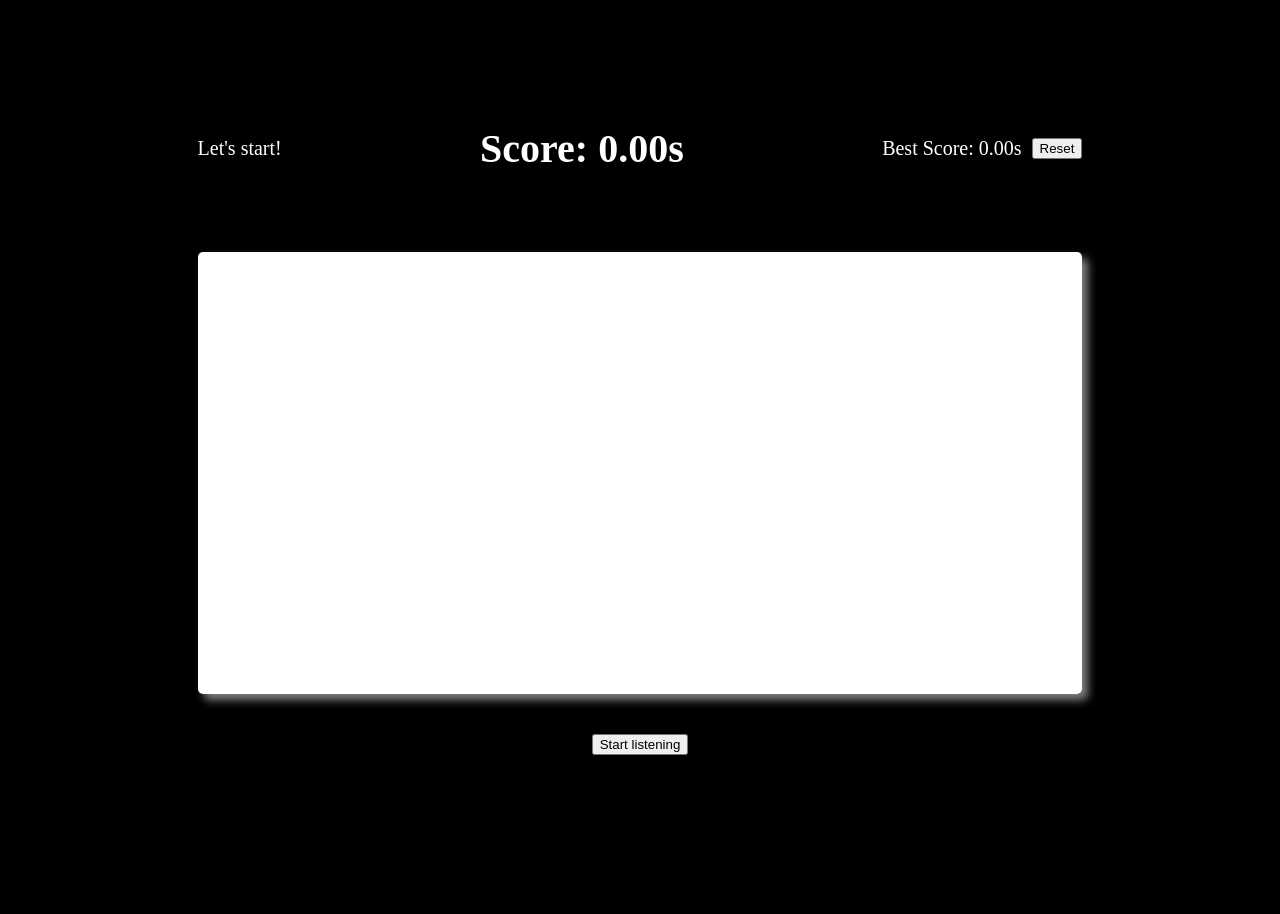
==== index.html @ be520471 "rename index file" ====
<html>
<head>
    <title>
        Visualizer
    </title>
    <meta name="viewport" content="width=device-width, initial-scale=1">
    <style>
        body {
            background: black;
            color: white;
            /* background: #f5f5f5; */
        }
        .main {
            display: flex;
            align-items: center;
            flex-direction: column;
            height: 100%;
            justify-content: center;
            margin-top: -30px;
            padding: 0 15%;
        }
        .header {
            display: flex;
            width: 100%;
            justify-content: center;
            align-items: center;
            padding: 0 30px;
            margin-bottom: 40px;
        }
        .current-score-wrapper {
            flex:1;
            text-align: center;
            font-size: 40px;
            font-weight: bold;
        }

        .high-score-wrapper {
            font-size: 20px;
            margin-right: 10px;
        }

        .alert {
            font-size: 20px;
        }

        .alert.show {
            display: block;
            font-size: 40px;
        }
        
        .canvas {
            width: 100%;
            height:50%;
            margin-bottom: 20px;
            border-radius: 5px;
            box-shadow: 6px 6px 8px 0 rgba(255, 255, 255, 0.5);
        }

        #start {
            margin-top: 20px;
        }
    </style>
</head>
<body>
    <div class="main">
        <div class="header">
            <p class="alert" id="alert-box">Let's start!</p>
            <p class="current-score-wrapper">Score: <span id="current-score">0.00s</span></p>
            <p class="high-score-wrapper">Best Score: <span id="high-score">0.00s</span></p>
            <button onclick="resetHighScore()">Reset</button>
        </div>
        <canvas class="canvas" ></canvas>
        <button id="start" onclick="startListening()">Start listening</button>
    </div>
    <script src="./visualize.js"></script>
</body>
</html>
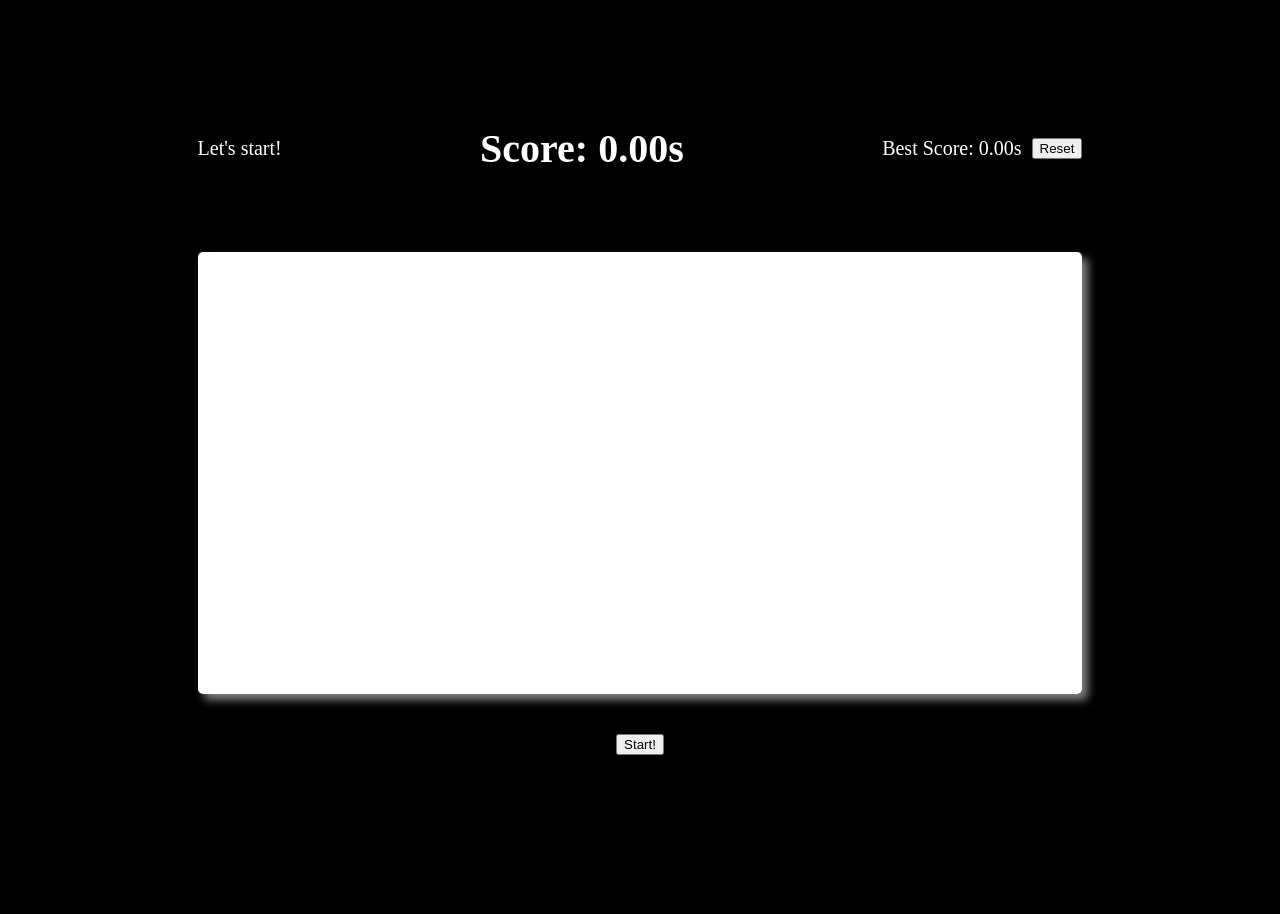
==== commit 94c77a80: "update page title, start button label" ====
--- a/index.html
+++ b/index.html
@@ -1,7 +1,7 @@
 <html>
 <head>
     <title>
-        Visualizer
+        Fluentist
     </title>
     <meta name="viewport" content="width=device-width, initial-scale=1">
     <style>
@@ -70,7 +70,7 @@
             <button onclick="resetHighScore()">Reset</button>
         </div>
         <canvas class="canvas" ></canvas>
-        <button id="start" onclick="startListening()">Start listening</button>
+        <button id="start" onclick="startListening()">Start!</button>
     </div>
     <script src="./visualize.js"></script>
 </body>
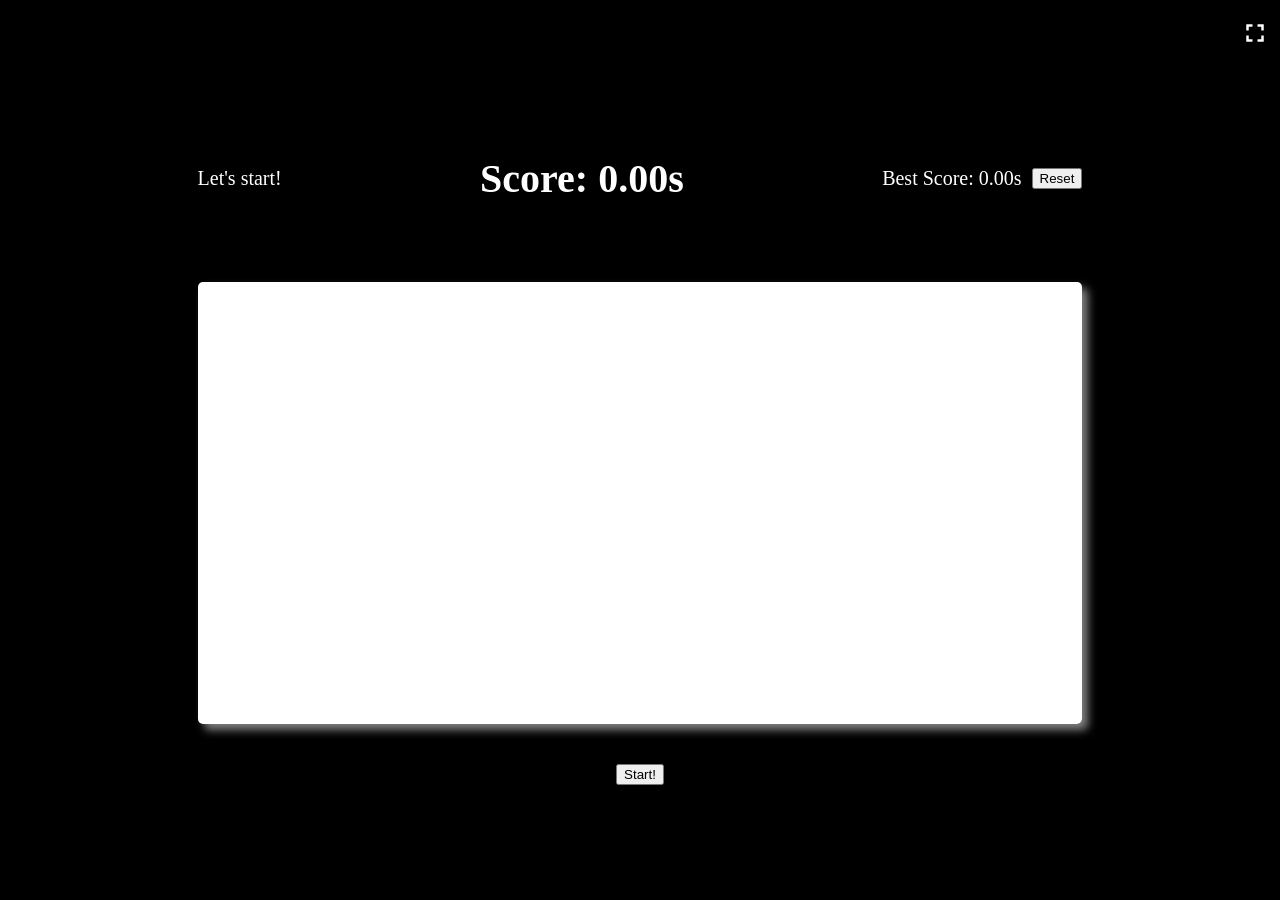
==== commit 24c6d74b: "add option to go full screen" ====
--- a/index.html
+++ b/index.html
@@ -4,11 +4,19 @@
         Fluentist
     </title>
     <meta name="viewport" content="width=device-width, initial-scale=1">
+    <link href="https://fonts.googleapis.com/icon?family=Material+Icons" rel="stylesheet">
     <style>
         body {
             background: black;
             color: white;
             /* background: #f5f5f5; */
+        }
+        #fullscreen-button {
+            cursor: pointer;
+            margin: 10px;
+            position: fixed;
+            right: 0;
+            font-size: 30px;
         }
         .main {
             display: flex;
@@ -16,7 +24,6 @@
             flex-direction: column;
             height: 100%;
             justify-content: center;
-            margin-top: -30px;
             padding: 0 15%;
         }
         .header {
@@ -62,6 +69,7 @@
     </style>
 </head>
 <body>
+    <i class="material-icons" id="fullscreen-button" onclick="toggleFullScreen()">fullscreen</i>
     <div class="main">
         <div class="header">
             <p class="alert" id="alert-box">Let's start!</p>
@@ -73,5 +81,6 @@
         <button id="start" onclick="startListening()">Start!</button>
     </div>
     <script src="./visualize.js"></script>
+    <script src="./fullscreen.js"></script>
 </body>
 </html>
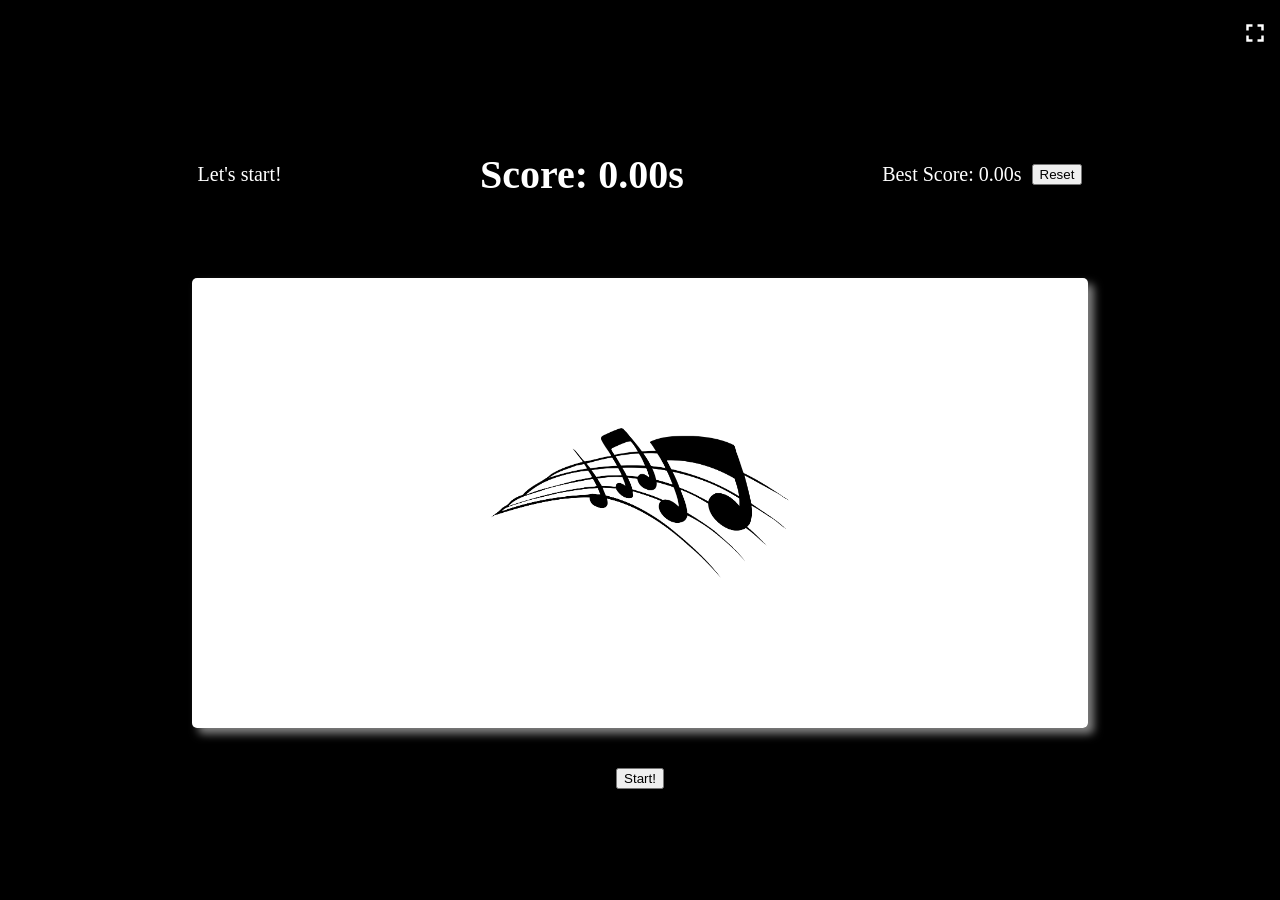
==== commit 9102ca70: "add placeholder for canvas" ====
--- a/index.html
+++ b/index.html
@@ -4,6 +4,7 @@
         Fluentist
     </title>
     <meta name="viewport" content="width=device-width, initial-scale=1">
+    <link rel="shortcut icon" href="favicon.ico" />
     <link href="https://fonts.googleapis.com/icon?family=Material+Icons" rel="stylesheet">
     <style>
         body {
@@ -56,8 +57,6 @@
         }
         
         .canvas {
-            width: 100%;
-            height:50%;
             margin-bottom: 20px;
             border-radius: 5px;
             box-shadow: 6px 6px 8px 0 rgba(255, 255, 255, 0.5);
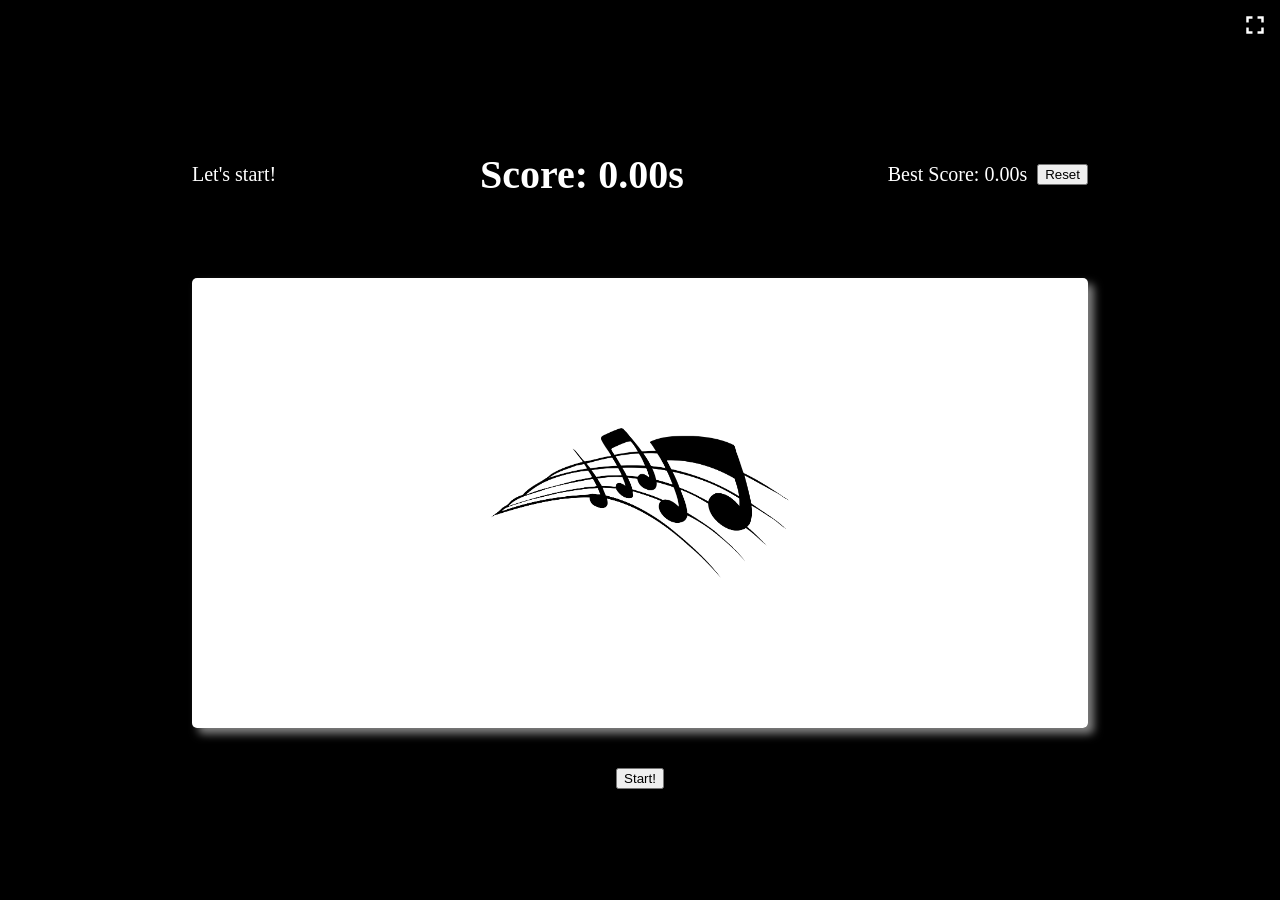
==== commit 3a62b91c: "unset body margin" ====
--- a/index.html
+++ b/index.html
@@ -10,6 +10,7 @@
         body {
             background: black;
             color: white;
+            margin: 0;
             /* background: #f5f5f5; */
         }
         #fullscreen-button {
